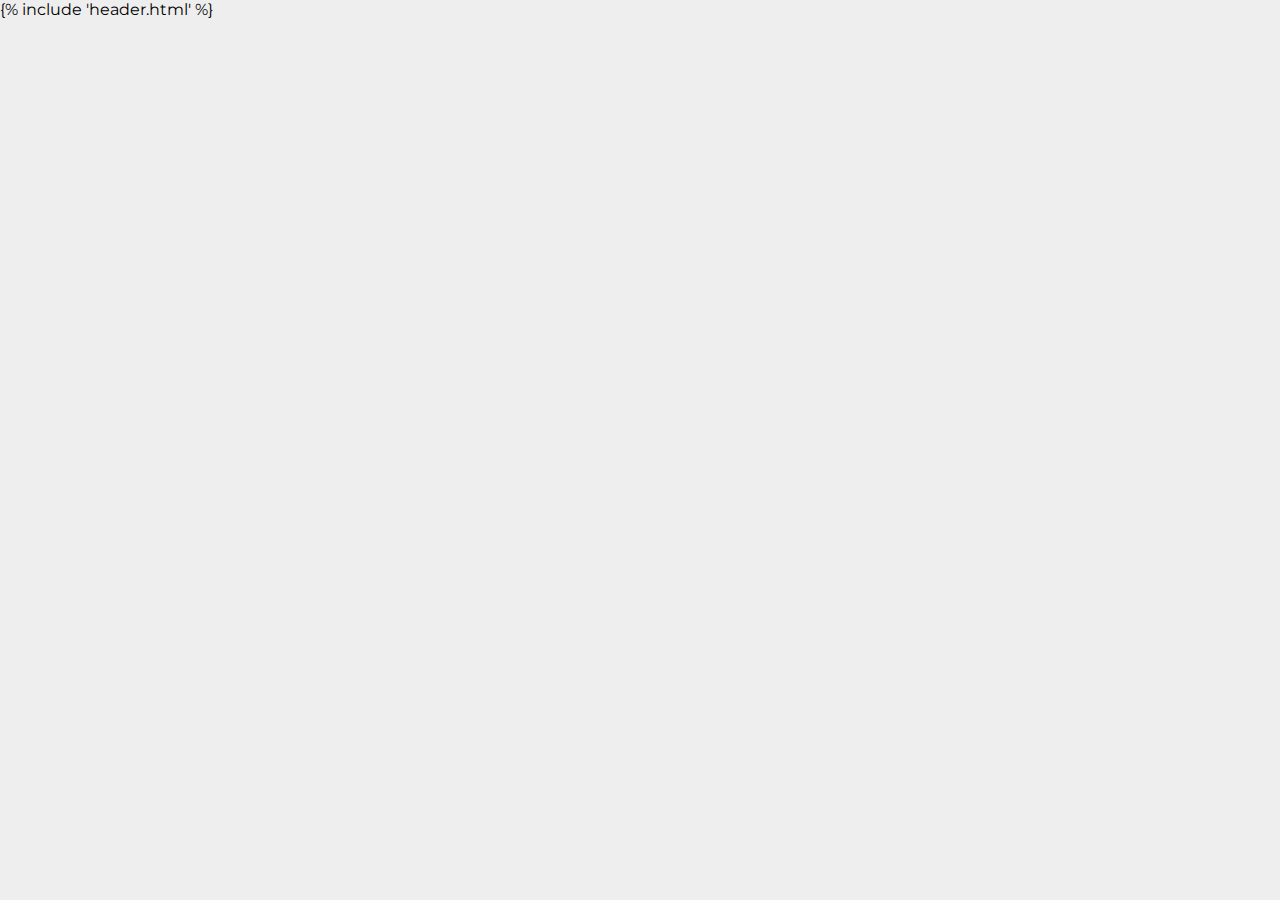
==== templates/index.html @ 12268109 "Firts Commit" ====
<!DOCTYPE html>
<html lang="en">
  <head>
    <meta charset="UTF-8" />
    <meta http-equiv="X-UA-Compatible" content="IE=edge" />
    <meta name="viewport" content="width=device-width, initial-scale=1.0" />
    <link rel="stylesheet" href="../static/style.css" />
    <title>Ficha de Personagem</title>
  </head>
  <body>
    {% include 'header.html' %}
  </body>
</html>
---- static/style.css ----
@import url("https://fonts.googleapis.com/css2?family=Montserrat&display=swap");

body {
  background: #eeeeee;
  font-family: "Montserrat", sans-serif;
  margin: 0;
  min-height: calc(100vh - 40px);
}

.header {
  padding-top: 20px;
  background: #ffffff;
}

.bloco {
  display: flex;
  justify-content: center;
  text-align: center;
}

.botao {
  background-color: #3359ec;
  border: none;
  border-radius: 10px;
  color: white;
  cursor: pointer;
  display: inline-block;
  font-size: 16px;
  margin: 0 5px;
  padding: 15px 32px;
  text-align: center;
  text-decoration: none;
}

.botao:hover {
  background-color: #5673ee;
}
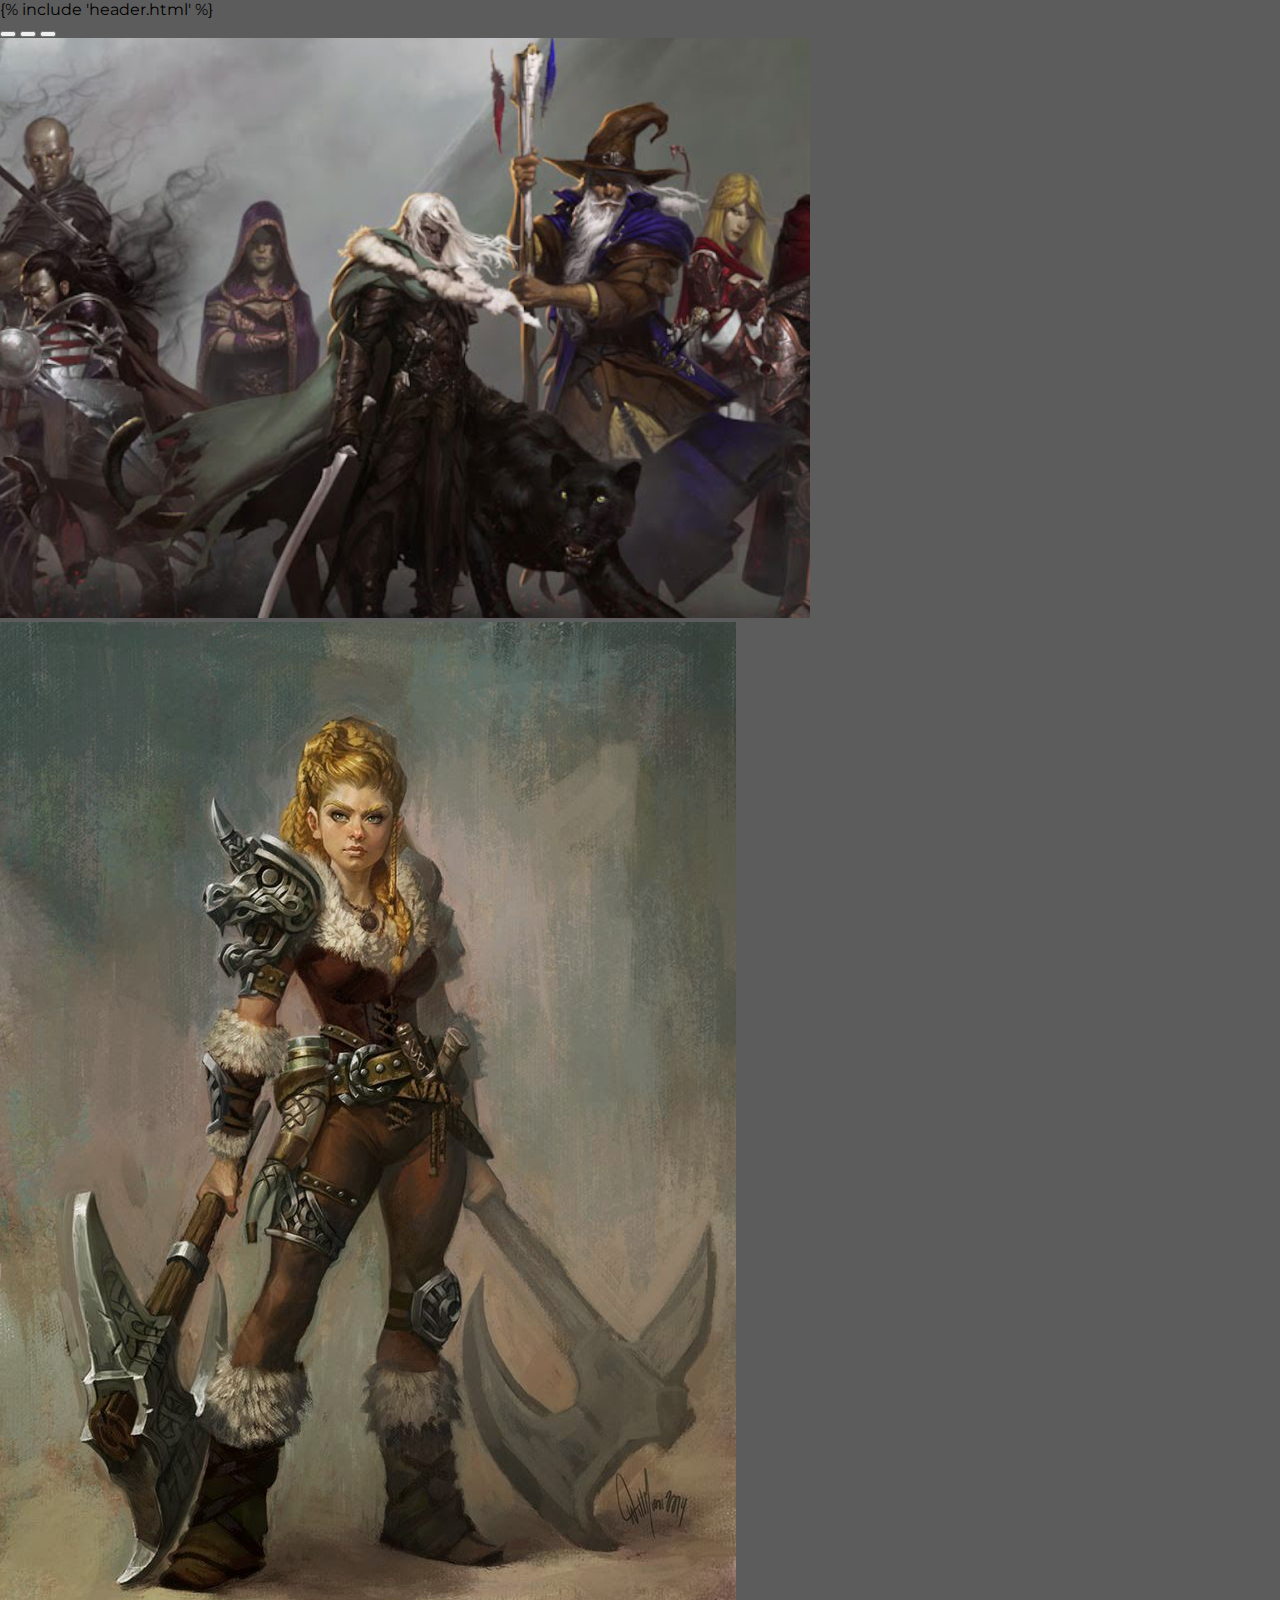
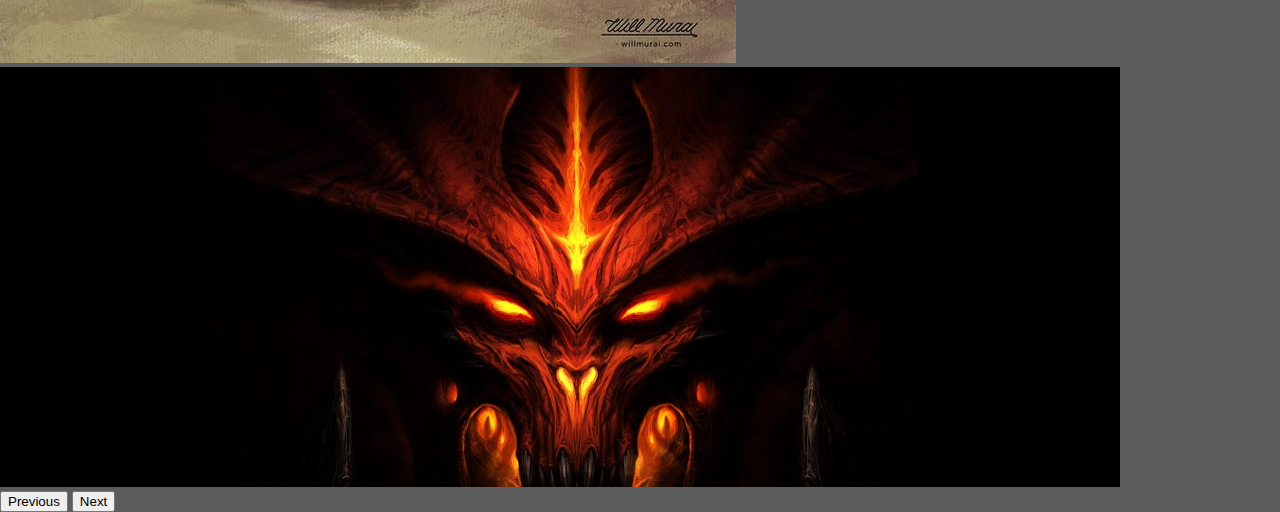
==== commit 9c1e4ced: "Criado Metodo Buscar" ====
--- a/templates/index.html
+++ b/templates/index.html
@@ -3,11 +3,87 @@
   <head>
     <meta charset="UTF-8" />
     <meta http-equiv="X-UA-Compatible" content="IE=edge" />
-    <meta name="viewport" content="width=device-width, initial-scale=1.0" />
     <link rel="stylesheet" href="../static/style.css" />
+    <link
+      href="https://cdn.jsdelivr.net/npm/bootstrap@5.0.2/dist/css/bootstrap.min.css"
+      rel="stylesheet"
+      integrity="sha384-EVSTQN3/azprG1Anm3QDgpJLIm9Nao0Yz1ztcQTwFspd3yD65VohhpuuCOmLASjC"
+      crossorigin="anonymous"
+    />
+
     <title>Ficha de Personagem</title>
   </head>
   <body>
     {% include 'header.html' %}
+    <div class="container-fluid">
+      <div id="carroseul">
+        <div
+          id="carouselExampleIndicators"
+          class="carousel slide"
+          data-bs-ride="carousel"
+        >
+          <div class="carousel-indicators">
+            <button
+              type="button"
+              data-bs-target="#carouselExampleIndicators"
+              data-bs-slide-to="0"
+              class="active"
+              aria-current="true"
+              aria-label="Slide 1"
+            ></button>
+            <button
+              type="button"
+              data-bs-target="#carouselExampleIndicators"
+              data-bs-slide-to="1"
+              aria-label="Slide 2"
+            ></button>
+            <button
+              type="button"
+              data-bs-target="#carouselExampleIndicators"
+              data-bs-slide-to="2"
+              aria-label="Slide 3"
+            ></button>
+          </div>
+          <div class="carousel-inner">
+            <div class="carousel-item active">
+              <img src="/static/img/0.jpg" class="d-block w-100" alt="..." />
+            </div>
+            <div class="carousel-item">
+              <img src="/static/img/1.jpg" class="d-block w-100" alt="..." />
+            </div>
+            <div class="carousel-item">
+              <img
+                src="/static/img/fundoCabecalho.jpg"
+                class="d-block w-100"
+                alt="..."
+              />
+            </div>
+          </div>
+          <button
+            class="carousel-control-prev"
+            type="button"
+            data-bs-target="#carouselExampleIndicators"
+            data-bs-slide="prev"
+          >
+            <span class="carousel-control-prev-icon" aria-hidden="true"></span>
+            <span class="visually-hidden">Previous</span>
+          </button>
+          <button
+            class="carousel-control-next"
+            type="button"
+            data-bs-target="#carouselExampleIndicators"
+            data-bs-slide="next"
+          >
+            <span class="carousel-control-next-icon" aria-hidden="true"></span>
+            <span class="visually-hidden">Next</span>
+          </button>
+        </div>
+      </div>
+    </div>
+    <script
+      src="https://cdn.jsdelivr.net/npm/bootstrap@5.0.2/dist/js/bootstrap.bundle.min.js"
+      integrity="sha384-MrcW6ZMFYlzcLA8Nl+NtUVF0sA7MsXsP1UyJoMp4YLEuNSfAP+JcXn/tWtIaxVXM"
+      crossorigin="anonymous"
+    ></script>
   </body>
 </html>
--- a/static/style.css
+++ b/static/style.css
@@ -1,7 +1,7 @@
 @import url("https://fonts.googleapis.com/css2?family=Montserrat&display=swap");
 
 body {
-  background: #eeeeee;
+  background: rgb(92, 92, 92);
   font-family: "Montserrat", sans-serif;
   margin: 0;
   min-height: calc(100vh - 40px);
@@ -10,28 +10,69 @@
 .header {
   padding-top: 20px;
   background: #ffffff;
+  background-image: url("/static/img/fundoCabecalho.jpg");
+  background-position: center;
+  box-shadow: 0 0 15px black;
+}
+
+#titulo {
+  margin: 1rem;
+  text-shadow: 0 0 15px white;
+  color: white;
 }
 
 .bloco {
   display: flex;
   justify-content: center;
   text-align: center;
+  font-weight: 900;
 }
 
 .botao {
-  background-color: #3359ec;
   border: none;
   border-radius: 10px;
   color: white;
+  text-shadow: 0 0 15px white;
   cursor: pointer;
   display: inline-block;
-  font-size: 16px;
-  margin: 0 5px;
-  padding: 15px 32px;
+  margin: 0.5rem;
+  padding: 0.5rem;
+  width: 6rem;
   text-align: center;
+  font-weight: bolder;
   text-decoration: none;
+  transition: all 0.5s;
 }
 
 .botao:hover {
-  background-color: #5673ee;
+  background-color: black;
+  color: white;
+  text-shadow: 0 0 15px white;
+  transition: all 0.5s;
 }
+
+#botaoSubmit{
+  background: gray;
+  border: none;
+  border-radius: 10px;
+  color: white;
+  text-shadow: 0 0 15px white;
+  cursor: pointer;
+  display: inline-block;
+  margin: 0.5rem;
+  padding: 0.5rem;
+  width: 6rem;
+  text-align: center;
+  font-weight: bolder;
+  text-decoration: none;
+  transition: all 0.5s;
+}
+
+
+
+#botaoSubmit:hover {
+  background-color: black;
+  color: white;
+  text-shadow: 0 0 15px white;
+  transition: all 0.5s;
+}
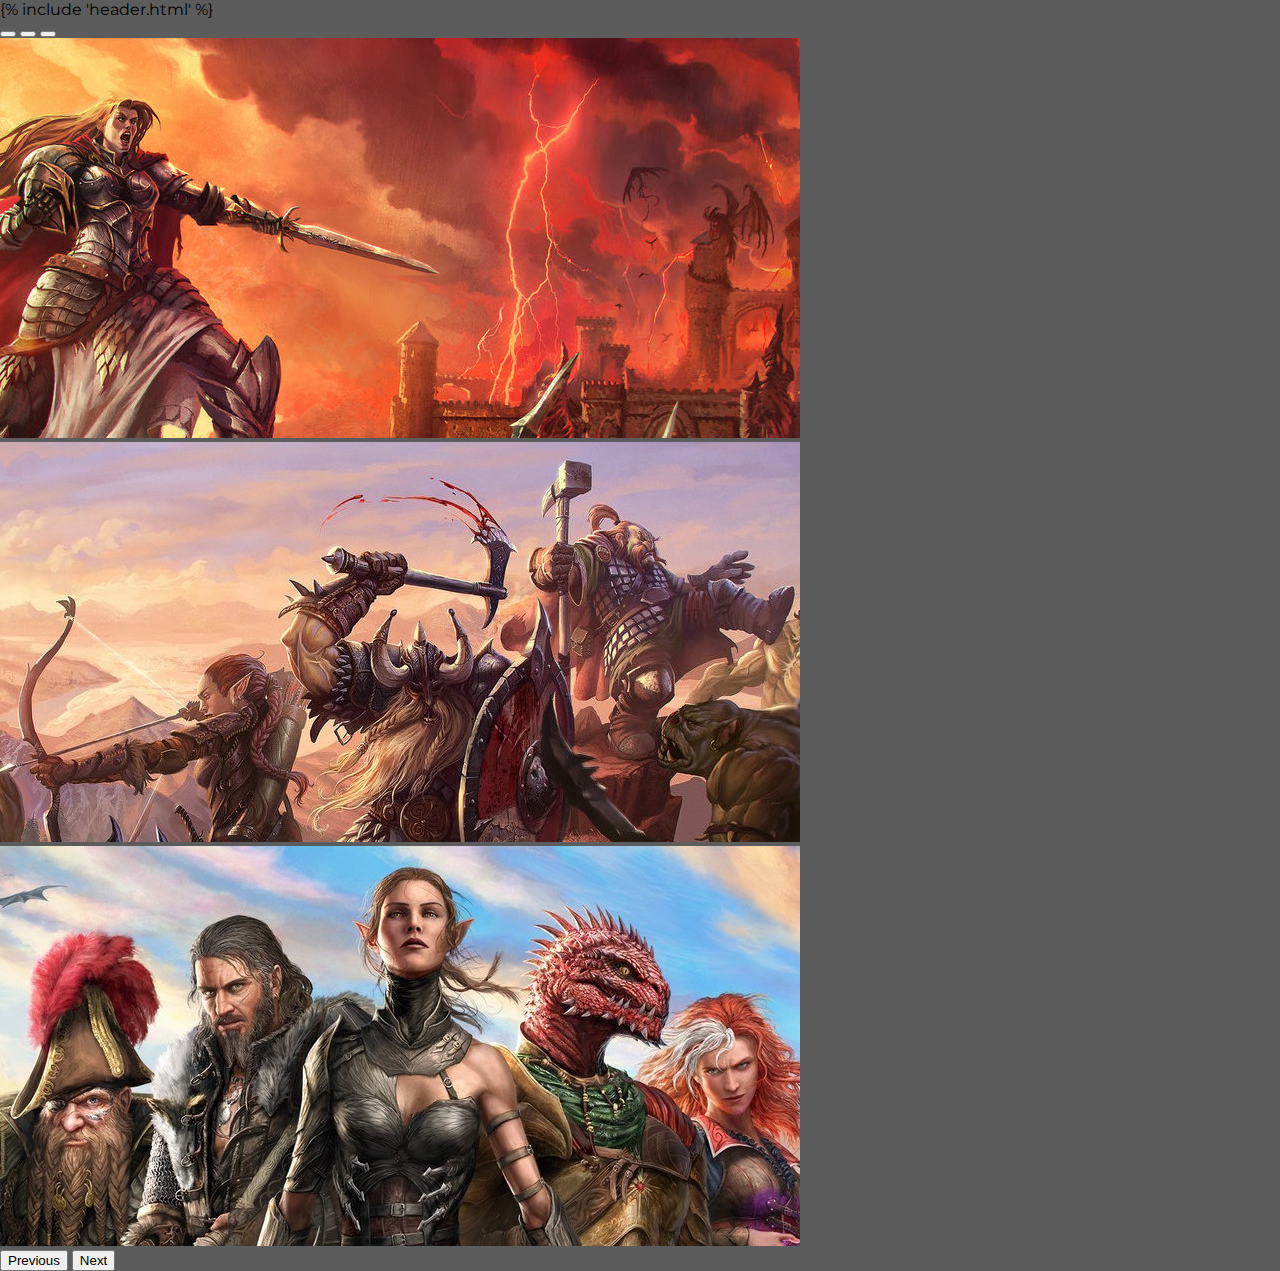
==== commit 86c798ec: "Mudanças Layout" ====
--- a/templates/index.html
+++ b/templates/index.html
@@ -3,19 +3,19 @@
   <head>
     <meta charset="UTF-8" />
     <meta http-equiv="X-UA-Compatible" content="IE=edge" />
-    <link rel="stylesheet" href="../static/style.css" />
     <link
-      href="https://cdn.jsdelivr.net/npm/bootstrap@5.0.2/dist/css/bootstrap.min.css"
-      rel="stylesheet"
-      integrity="sha384-EVSTQN3/azprG1Anm3QDgpJLIm9Nao0Yz1ztcQTwFspd3yD65VohhpuuCOmLASjC"
-      crossorigin="anonymous"
+    href="https://cdn.jsdelivr.net/npm/bootstrap@5.0.2/dist/css/bootstrap.min.css"
+    rel="stylesheet"
+    integrity="sha384-EVSTQN3/azprG1Anm3QDgpJLIm9Nao0Yz1ztcQTwFspd3yD65VohhpuuCOmLASjC"
+    crossorigin="anonymous"
     />
-
+    
+    <link rel="stylesheet" href="/static/style.css" />
     <title>Ficha de Personagem</title>
   </head>
   <body>
     {% include 'header.html' %}
-    <div class="container-fluid">
+    <div class="container">
       <div id="carroseul">
         <div
           id="carouselExampleIndicators"
@@ -46,16 +46,16 @@
           </div>
           <div class="carousel-inner">
             <div class="carousel-item active">
-              <img src="/static/img/0.jpg" class="d-block w-100" alt="..." />
+              <img src="/static/img/home1.jpg" class="d-block w-100" aria-label="Slide 1" alt="TESTE" />
             </div>
             <div class="carousel-item">
-              <img src="/static/img/1.jpg" class="d-block w-100" alt="..." />
+              <img src="/static/img/home2.jpg" class="d-block w-100" />
             </div>
             <div class="carousel-item">
               <img
-                src="/static/img/fundoCabecalho.jpg"
+                src="/static/img/home3.jpg"
                 class="d-block w-100"
-                alt="..."
+                          
               />
             </div>
           </div>
--- a/static/style.css
+++ b/static/style.css
@@ -8,11 +8,12 @@
 }
 
 .header {
-  padding-top: 20px;
+  padding-top: 10px;
   background: #ffffff;
   background-image: url("/static/img/fundoCabecalho.jpg");
   background-position: center;
   box-shadow: 0 0 15px black;
+
 }
 
 #titulo {
@@ -76,3 +77,12 @@
   text-shadow: 0 0 15px white;
   transition: all 0.5s;
 }
+
+#imagem{
+  box-shadow: 0 0 15px black;
+}
+
+#visualizar{
+  color: white;
+  text-shadow: 0 0 15px white;
+}